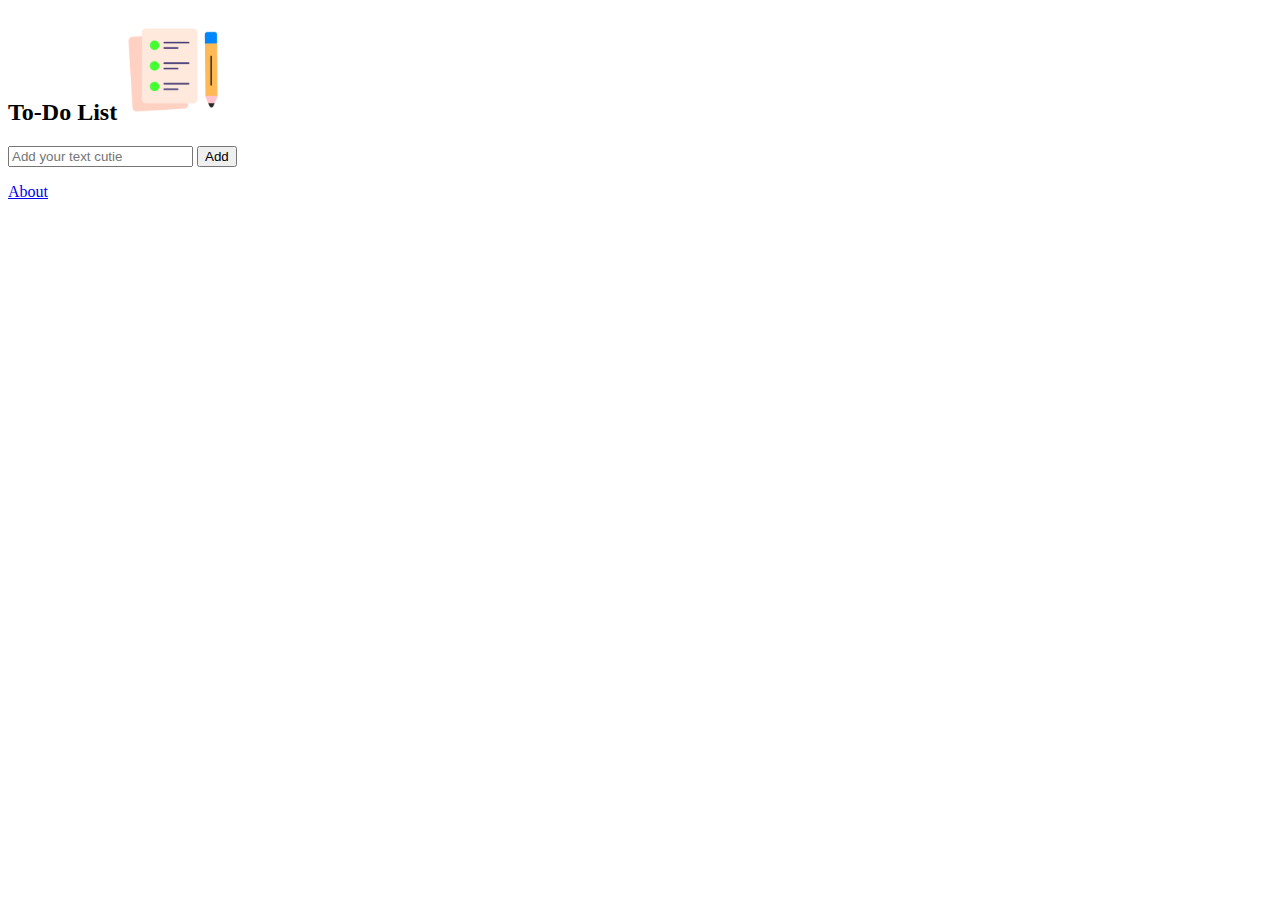
==== index.html @ 9529fae4 "Update and rename index.htm to index.html" ====
<!DOCTYPE html>
<html lang="en">
<head>
    <meta charset="UTF-8">
    <meta name="viewport" content="width=device-width, initial-scale=1.0">
    <title>To-Do List</title>
    <link href="styles.css" rel="stylesheet"> <!-- Link to the external CSS -->
</head>
<body>
    <div class="div1">
        <div class="todo">
            <h2>To-Do List <img src="images/icon.png" alt="Icon"></h2>
            <input type="text" id="inputbox" placeholder="Add your text cutie">
            <button onclick="addtask()">Add</button>
            <ul id="list"></ul>
        </div>

        <!-- About link in top-right corner -->
        <div class="about-link">
            <a href="about.html">About</a>
        </div>
    </div>
    <script src="TODO1.JS"></script>
</body>
</html>
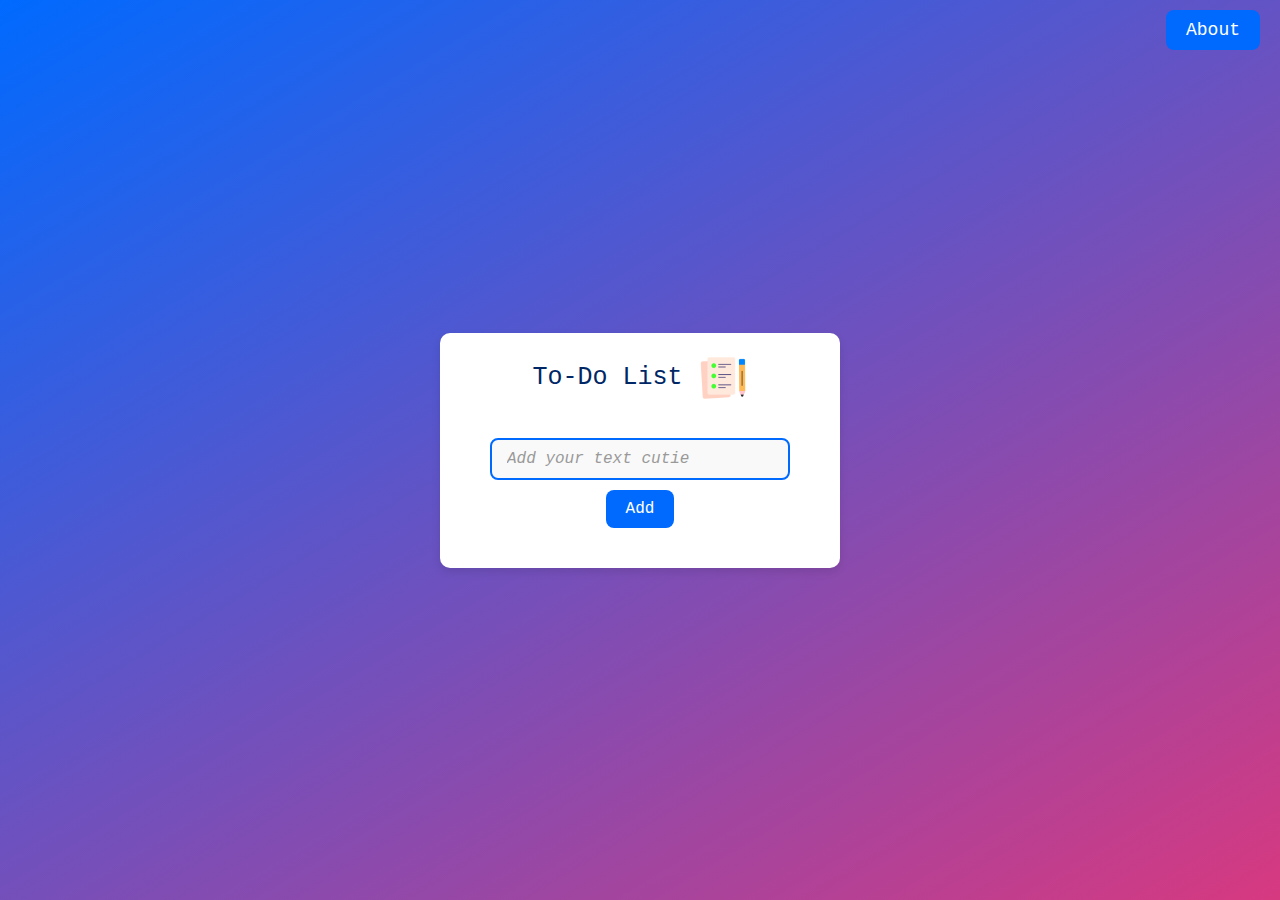
==== commit af2929fc: "Update index.html" ====
--- a/index.html
+++ b/index.html
@@ -20,6 +20,6 @@
             <a href="about.html">About</a>
         </div>
     </div>
-    <script src="TODO1.JS"></script>
+    <script src="TODO1.js"></script>
 </body>
 </html>
--- a/styles.css
+++ b/styles.css
@@ -0,0 +1,233 @@
+/* styles.css */
+
+/* General Reset */
+* {
+    margin: 0;
+    padding: 0;
+    font-family: 'Courier New', Courier, monospace;
+    box-sizing: border-box;
+}
+
+/* Container for positioning */
+.div1 {
+    width: 100%;
+    height: 100vh;
+    background: linear-gradient(149deg, #006aff, rgb(215, 57, 128));
+    display: flex; /* Flexbox to center content */
+    justify-content: center; /* Center horizontally */
+    align-items: center; /* Center vertically */
+    position: relative; /* Make the container relative for absolute positioning inside */
+}
+
+/* To-Do section */
+.todo {
+    width: 100%;
+    max-width: 400px;
+    background: #fff;
+    padding: 20px;
+    box-shadow: 0 4px 8px rgba(0, 0, 0, 0.1);
+    border-radius: 10px;
+    text-align: center;
+}
+
+/* Header in To-Do section */
+.todo h2 {
+    color: #002765;
+    display: flex; /* Flexbox to align image and text */
+    justify-content: center;
+    align-items: center;
+    gap: 15px;
+    font-size: 25px;
+    font-weight: 400;
+    margin-bottom: 20px; /* Space below the header */
+}
+
+/* To-Do section image */
+.todo img {
+    width: 50px;
+    height: auto;
+}
+
+/* Input box styling */
+#inputbox {
+    width: 100%;
+    max-width: 300px;
+    padding: 10px 15px;
+    margin-top: 15px;
+    border: 2px solid #006aff;
+    border-radius: 8px;
+    background-color: #f9f9f9;
+    font-size: 16px;
+    color: #333;
+    outline: none;
+    transition: all 0.3s ease-in-out;
+}
+
+#inputbox::placeholder {
+    color: #999;
+    font-style: italic;
+}
+
+#inputbox:focus {
+    background-color: #e0f0ff;
+    border-color: #215ca3;
+    box-shadow: 0 0 8px rgba(0, 106, 255, 0.3);
+}
+
+/* Button styling */
+button {
+    padding: 10px 20px;
+    background-color: #006aff;
+    color: #fff;
+    border: none;
+    border-radius: 8px;
+    font-size: 16px;
+    cursor: pointer;
+    margin-top: 10px;
+    transition: background-color 0.3s ease-in-out;
+}
+
+button:hover {
+    background-color: #004bbd;
+}
+
+/* List styling */
+#list {
+    list-style-type: none;
+    padding: 0;
+    margin-top: 20px;
+}
+
+#list li {
+    display: flex;
+    justify-content: space-between;
+    align-items: center;
+    background-color: #f1f1f1;
+    padding: 10px 15px;
+    margin-bottom: 10px;
+    border-radius: 8px;
+    box-shadow: 0 2px 5px rgba(0, 0, 0, 0.1);
+    transition: background-color 0.3s ease-in-out, transform 0.2s;
+}
+
+#list li:hover {
+    background-color: #e0f0ff;
+    transform: translateY(-3px);
+}
+
+#list li.checked {
+    color: #555;
+    text-decoration: line-through;
+}
+
+#list li.checked::before {
+    background-image: url(images/unchecked.png);
+}
+
+#list input[type="checkbox"] {
+    margin-right: 10px;
+    transform: scale(1.2);
+}
+
+#list label {
+    flex-grow: 1;
+    font-size: 16px;
+    color: #333;
+}
+
+#list li span {
+    background-color: #ff414d;
+    color: #fff;
+    padding: 5px 10px;
+    border-radius: 50%;
+    font-size: 14px;
+    cursor: pointer;
+    transition: background-color 0.3s ease;
+}
+
+#list li span:hover {
+    background-color: #ff7f81;
+}
+
+/* About link styling */
+.about-link {
+    position: absolute;
+    top: 20px; /* Distance from the top */
+    right: 20px; /* Distance from the right */
+    font-size: 18px; /* Font size */
+}
+
+.about-link a {
+    background-color: #006aff; /* Background color */
+    padding: 10px 20px; /* Padding */
+    color: #fff; /* Text color */
+    border-radius: 8px; /* Rounded corners */
+    text-decoration: none; /* Remove underline */
+    transition: background-color 0.3s ease; /* Hover effect */
+}
+
+.about-link a:hover {
+    background-color: #004bbd; /* Darker blue on hover */
+}
+
+/* Styles for About page */
+.about-container {
+    width: 100%;
+    height: 100vh;
+    background: linear-gradient(149deg, #006aff, rgb(215, 57, 128)); /* Same background as main page */
+    display: flex;
+    justify-content: center;
+    align-items: center;
+}
+
+.about-content {
+    max-width: 600px;
+    background-color: #fff;
+    padding: 40px;
+    border-radius: 10px;
+    text-align: center;
+    box-shadow: 0 4px 10px rgba(0, 0, 0, 0.1); /* Extra styling */
+}
+
+.about-content h2 {
+    color: #002765;
+    font-size: 36px;
+    margin-bottom: 20px;
+}
+
+.about-content p {
+    color: #333;
+    font-size: 18px;
+    line-height: 1.8;
+    margin-bottom: 20px;
+}
+
+.credits {
+    font-size: 16px;
+    color: #555;
+    margin-top: 30px;
+}
+
+.credits a {
+    color: #006aff;
+    text-decoration: none;
+    transition: color 0.3s;
+}
+
+.credits a:hover {
+    color: #004bbd;
+}
+
+.back-link {
+    display: inline-block;
+    padding: 10px 20px;
+    background-color: #006aff;
+    color: #fff;
+    border-radius: 8px;
+    text-decoration: none;
+    transition: background-color 0.3s;
+}
+
+.back-link:hover {
+    background-color: #004bbd; /* Darker blue on hover */
+}
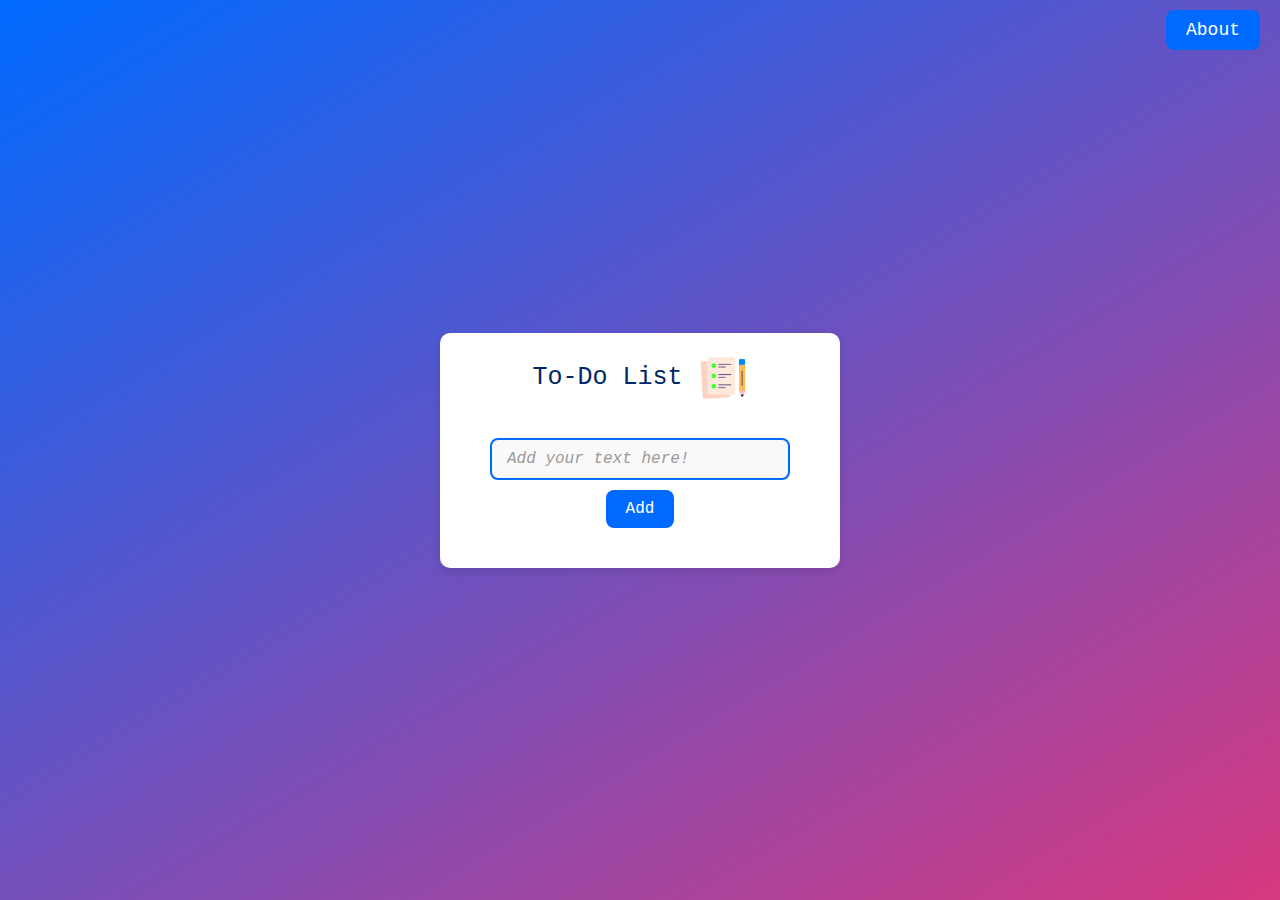
==== commit bbed6a28: "Update index.html" ====
--- a/index.html
+++ b/index.html
@@ -10,7 +10,7 @@
     <div class="div1">
         <div class="todo">
             <h2>To-Do List <img src="images/icon.png" alt="Icon"></h2>
-            <input type="text" id="inputbox" placeholder="Add your text cutie">
+            <input type="text" id="inputbox" placeholder="Add your text here!">
             <button onclick="addtask()">Add</button>
             <ul id="list"></ul>
         </div>
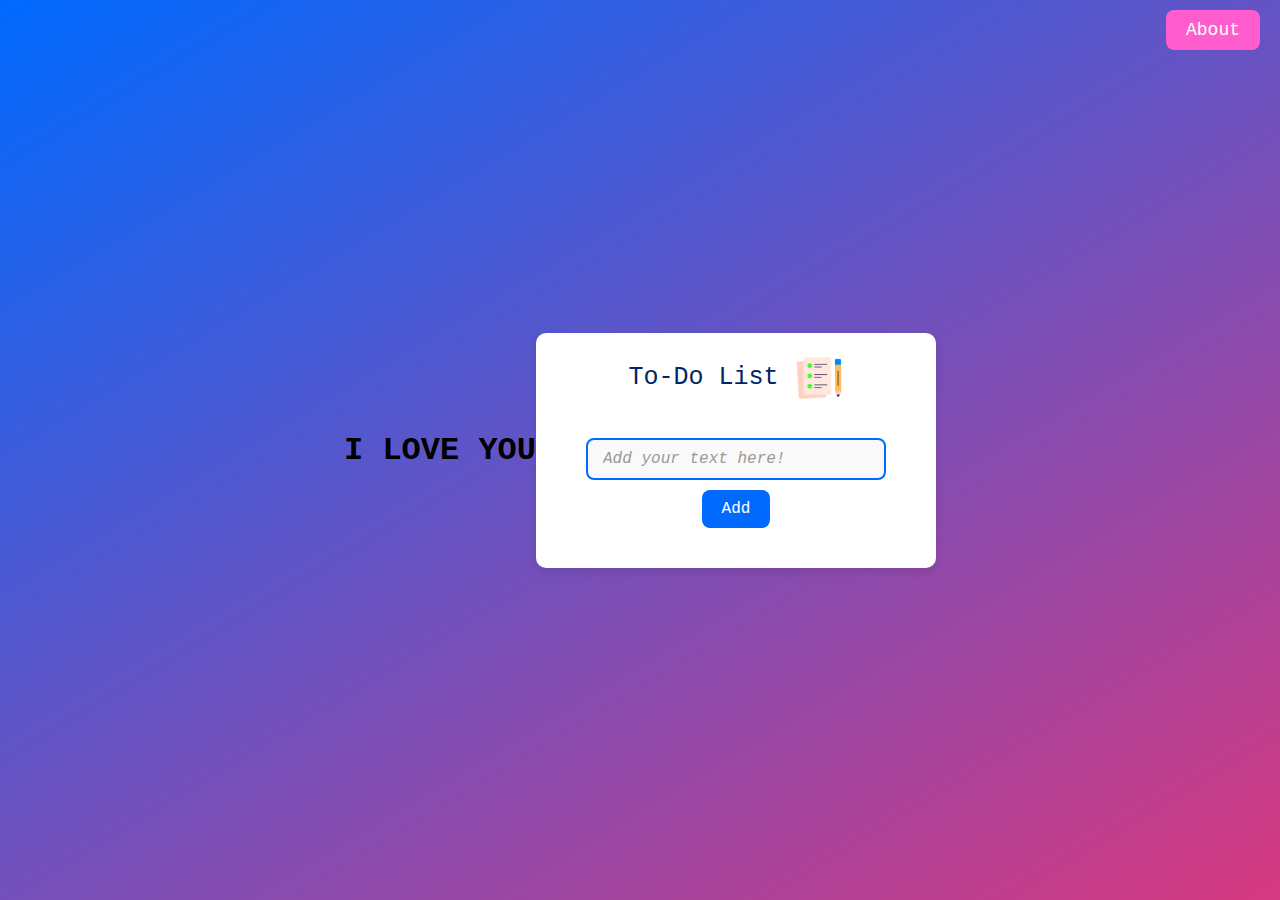
==== commit 1756636e: "Update index.html" ====
--- a/index.html
+++ b/index.html
@@ -8,6 +8,7 @@
 </head>
 <body>
     <div class="div1">
+        <h1 style=" color: black;"> I LOVE YOU</h1>
         <div class="todo">
             <h2>To-Do List <img src="images/icon.png" alt="Icon"></h2>
             <input type="text" id="inputbox" placeholder="Add your text here!">
--- a/styles.css
+++ b/styles.css
@@ -158,7 +158,7 @@
 }
 
 .about-link a {
-    background-color: #006aff; /* Background color */
+    background-color: #FF5CCD; /* Background color */
     padding: 10px 20px; /* Padding */
     color: #fff; /* Text color */
     border-radius: 8px; /* Rounded corners */
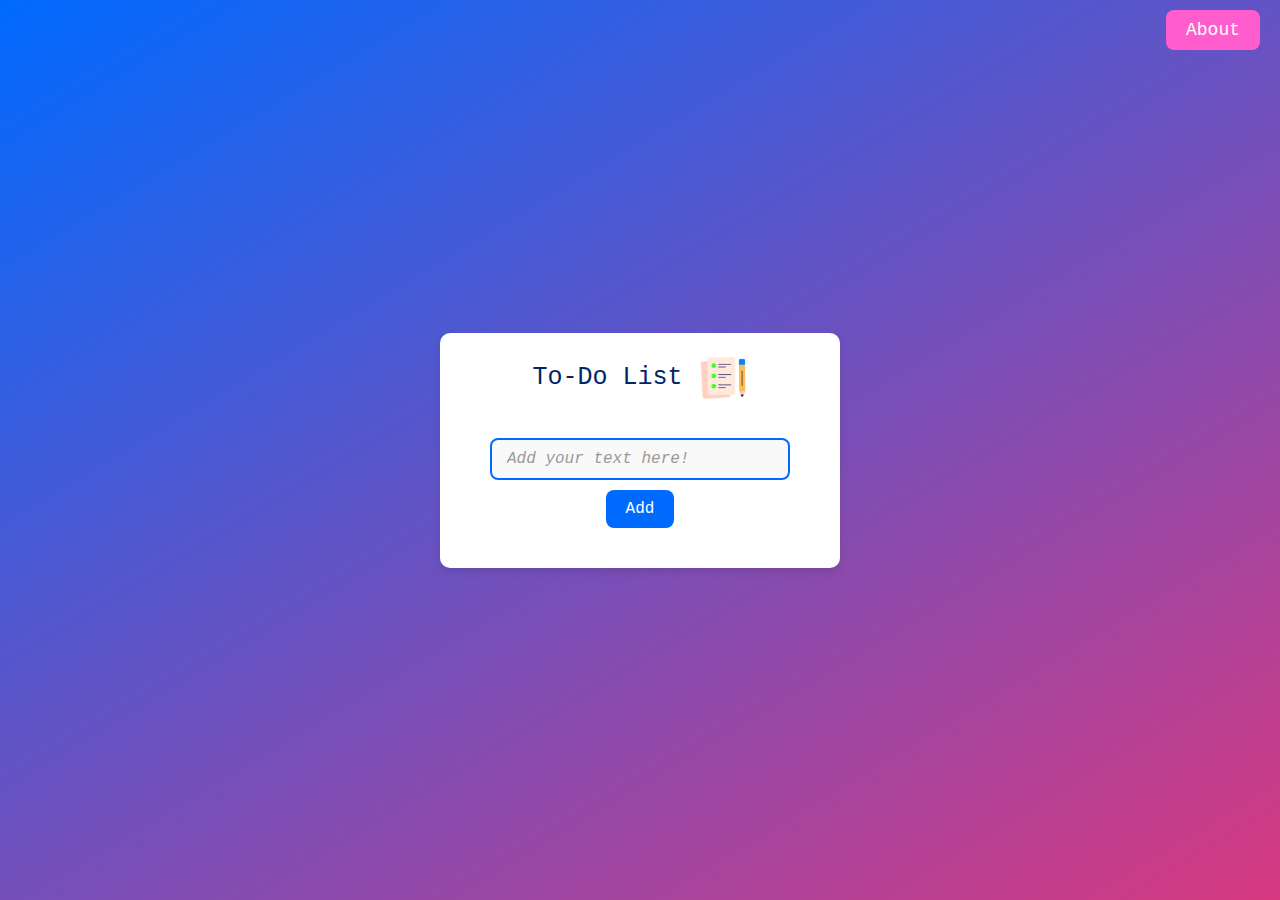
==== commit 327a8df7: "Update index.html" ====
--- a/index.html
+++ b/index.html
@@ -8,7 +8,6 @@
 </head>
 <body>
     <div class="div1">
-        <h1 style=" color: black;"> I LOVE YOU</h1>
         <div class="todo">
             <h2>To-Do List <img src="images/icon.png" alt="Icon"></h2>
             <input type="text" id="inputbox" placeholder="Add your text here!">
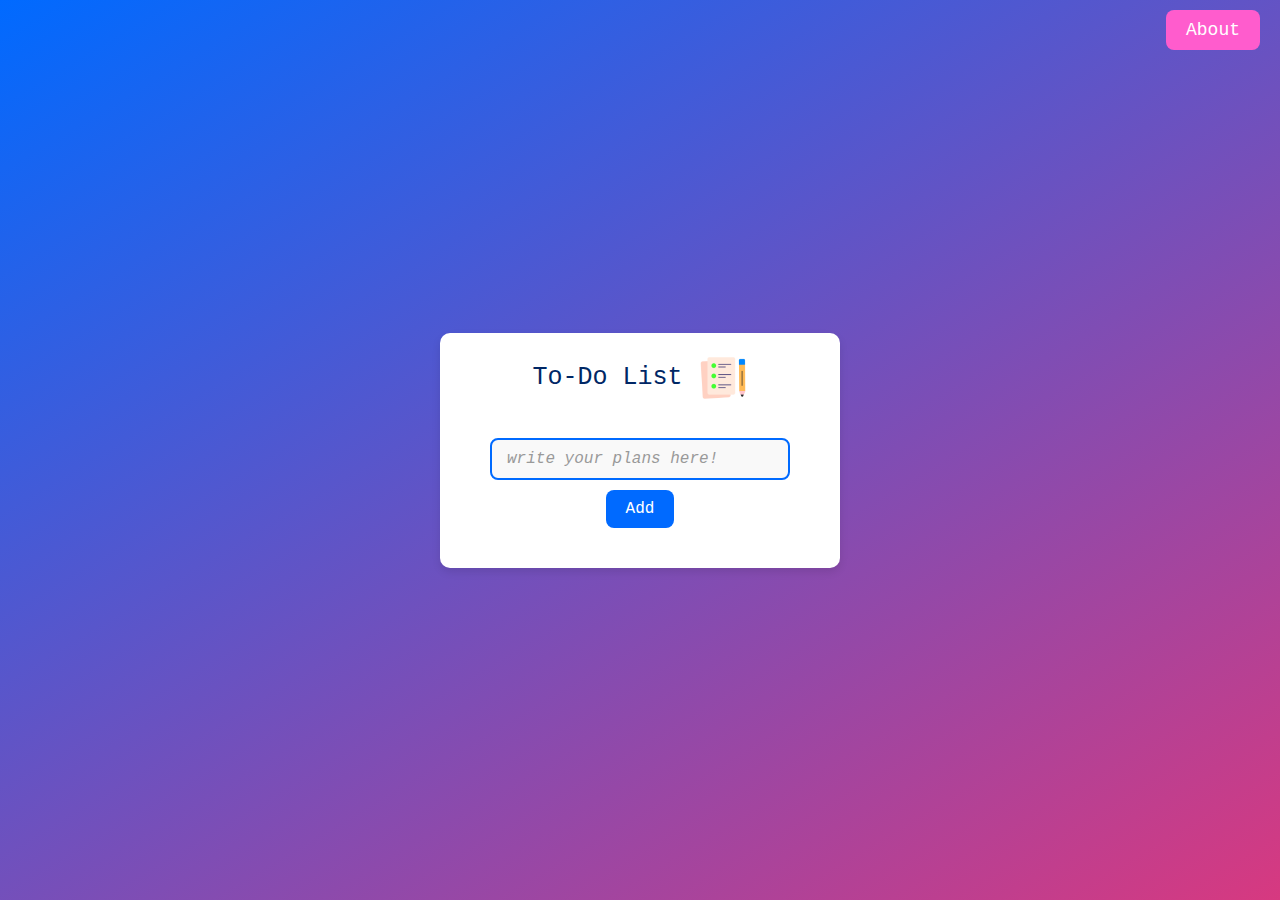
==== commit c50b6032: "Update index.html" ====
--- a/index.html
+++ b/index.html
@@ -10,7 +10,7 @@
     <div class="div1">
         <div class="todo">
             <h2>To-Do List <img src="images/icon.png" alt="Icon"></h2>
-            <input type="text" id="inputbox" placeholder="Add your text here!">
+            <input type="text" id="inputbox" placeholder="write your plans here!">
             <button onclick="addtask()">Add</button>
             <ul id="list"></ul>
         </div>
